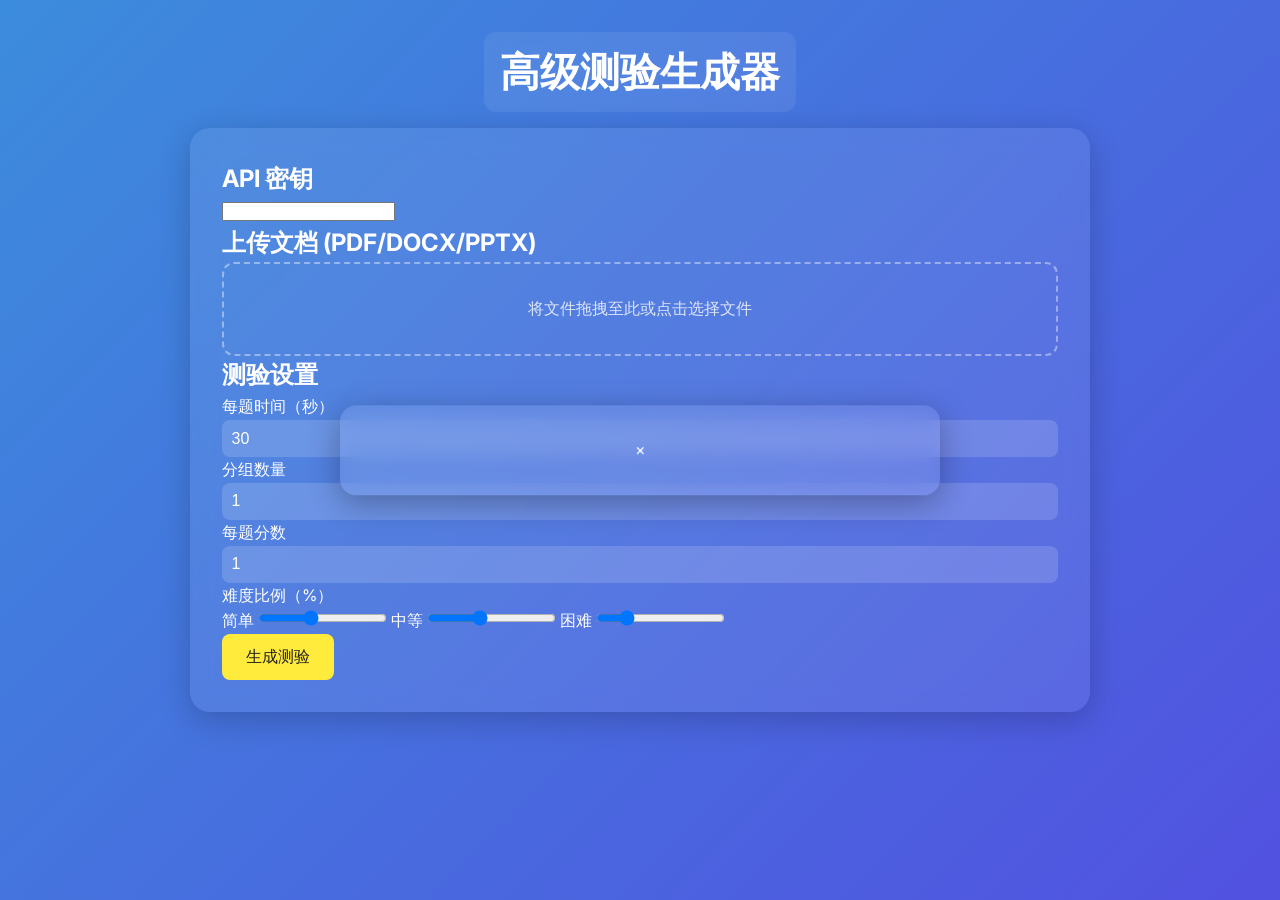
==== quiz-generator-html-zh/index.html @ 6f15cd2f "Add premium quiz generator template (English & Chinese)" ====
<!DOCTYPE html>
<html lang="zh-CN">
<head>
  <meta charset="UTF-8" />
  <meta name="viewport" content="width=device-width, initial-scale=1.0" />
  <title>高级测验生成器</title>
  <link rel="stylesheet" href="styles.css" />
  <!-- Google Font -->
  <link
    href="https://fonts.googleapis.com/css2?family=Inter:wght@400;600&display=swap"
    rel="stylesheet"
  />
</head>
<body>
  <header class="header">
    <h1>高级测验生成器</h1>
  </header>

  <main class="container">
    <!-- API Key 输入 -->
    <section class="card">
      <h2>API 密钥</h2>
      <input
        type="password"
        id="apiKey"
        placeholder="在此粘贴您的 OpenAI API Key"
        class="input"
      />
    </section>

    <!-- 文件上传区域 -->
    <section class="card" id="uploadSection">
      <h2>上传文档 (PDF/DOCX/PPTX)</h2>
      <div class="upload-area" id="uploadArea">
        <p>将文件拖拽至此或点击选择文件</p>
        <input type="file" id="fileInput" accept=".pdf,.docx,.pptx" hidden />
      </div>
    </section>

    <!-- 设定面板 -->
    <section class="card">
      <h2>测验设置</h2>
      <div class="settings-grid">
        <label>每题时间（秒）
          <input type="number" id="timeLimit" value="30" min="5" class="input" />
        </label>
        <label>分组数量
          <input type="number" id="groupCount" value="1" min="1" class="input" />
        </label>
        <label>每题分数
          <input type="number" id="marksPer" value="1" min="1" class="input" />
        </label>
        <label>难度比例（%）
          <div class="difficulty-sliders">
            <label>简单 <input type="range" id="easyPct" min="0" max="100" value="40" /></label>
            <label>中等 <input type="range" id="mediumPct" min="0" max="100" value="40" /></label>
            <label>困难 <input type="range" id="hardPct" min="0" max="100" value="20" /></label>
          </div>
        </label>
      </div>
    </section>

    <button id="generateBtn" class="btn primary">生成测验</button>

    <!-- 测验展示区 -->
    <section class="card" id="quizSection" style="display:none;">
      <h2>测验预览</h2>
      <div id="questionContainer"></div>
      <div class="nav-buttons">
        <button id="prevBtn" class="btn">上一题</button>
        <button id="nextBtn" class="btn">下一题</button>
        <button id="showAnswerBtn" class="btn secondary">查看说明</button>
      </div>
    </section>
  </main>

  <!-- 说明弹窗 -->
  <div id="explanationModal" class="modal">
    <div class="modal-content">
      <span class="close" id="closeModal">&times;</span>
      <p id="explanationText"></p>
      <audio id="explainAudio" src="assets/cute_cartoon.wav"></audio>
    </div>
  </div>

  <script src="script.js"></script>
</body>
</html>
---- quiz-generator-html-zh/styles.css ----
/* styles.css - Chinese version */

/* Global Styles */
@import url('https://fonts.googleapis.com/css2?family=Inter:wght@400;600&display=swap');

:root {
  --primary-hue: 210; /* cool blue */
  --gradient-start: hsl(var(--primary-hue), 70%, 55%);
  --gradient-end: hsl(calc(var(--primary-hue) + 30), 70%, 60%);
  --bg-color: rgba(255, 255, 255, 0.12);
  --glass-bg: rgba(255, 255, 255, 0.08);
  --text-color: #FFFFFF;
  --accent-color: #ffeb3b;
}

* {
  box-sizing: border-box;
  margin: 0;
  padding: 0;
}

body {
  font-family: 'Inter', sans-serif;
  background: linear-gradient(135deg, var(--gradient-start), var(--gradient-end));
  color: var(--text-color);
  line-height: 1.6;
  min-height: 100vh;
  display: flex;
  flex-direction: column;
  align-items: center;
  padding: 2rem;
}

h1 {
  font-size: 2.5rem;
  margin-bottom: 1rem;
  text-align: center;
  background: var(--glass-bg);
  backdrop-filter: blur(12px);
  padding: 0.5rem 1rem;
  border-radius: 12px;
}

.container {
  background: var(--glass-bg);
  backdrop-filter: blur(12px);
  border-radius: 20px;
  max-width: 900px;
  width: 100%;
  padding: 2rem;
  box-shadow: 0 8px 32px rgba(0,0,0,0.2);
}

.section {
  margin-bottom: 1.5rem;
}

.section label {
  display: block;
  margin-bottom: 0.5rem;
  font-weight: 600;
}

input[type="text"], input[type="number"], select, textarea {
  width: 100%;
  padding: 0.6rem;
  border: none;
  border-radius: 8px;
  background: rgba(255,255,255,0.15);
  color: var(--text-color);
  font-size: 1rem;
}

input::placeholder, textarea::placeholder {
  color: rgba(255,255,255,0.6);
}

button {
  background: var(--accent-color);
  color: #212121;
  border: none;
  border-radius: 8px;
  padding: 0.8rem 1.5rem;
  font-size: 1rem;
  cursor: pointer;
  transition: background 0.3s ease;
}

button:hover {
  background: #ffd54f;
}

.upload-area {
  border: 2px dashed rgba(255,255,255,0.4);
  border-radius: 12px;
  padding: 2rem;
  text-align: center;
  color: rgba(255,255,255,0.8);
  cursor: pointer;
}

.upload-area.dragover {
  background: rgba(255,255,255,0.1);
  border-color: var(--accent-color);
}

.quiz-card {
  background: var(--glass-bg);
  backdrop-filter: blur(10px);
  border-radius: 12px;
  padding: 1.5rem;
  margin-bottom: 1rem;
}

.timer {
  font-size: 1.2rem;
  font-weight: 600;
  color: var(--accent-color);
}

.modal {
  position: fixed;
  top: 50%;
  left: 50%;
  transform: translate(-50%, -50%);
  background: var(--glass-bg);
  backdrop-filter: blur(12px);
  padding: 2rem;
  border-radius: 16px;
  box-shadow: 0 8px 32px rgba(0,0,0,0.3);
  max-width: 600px;
  width: 90%;
  z-index: 1000;
  text-align: center;
}

.overlay {
  position: fixed;
  inset: 0;
  background: rgba(0,0,0,0.4);
  z-index: 999;
}

@media (max-width: 600px) {
  h1 {font-size: 2rem;}
  .container {padding: 1rem;}
}
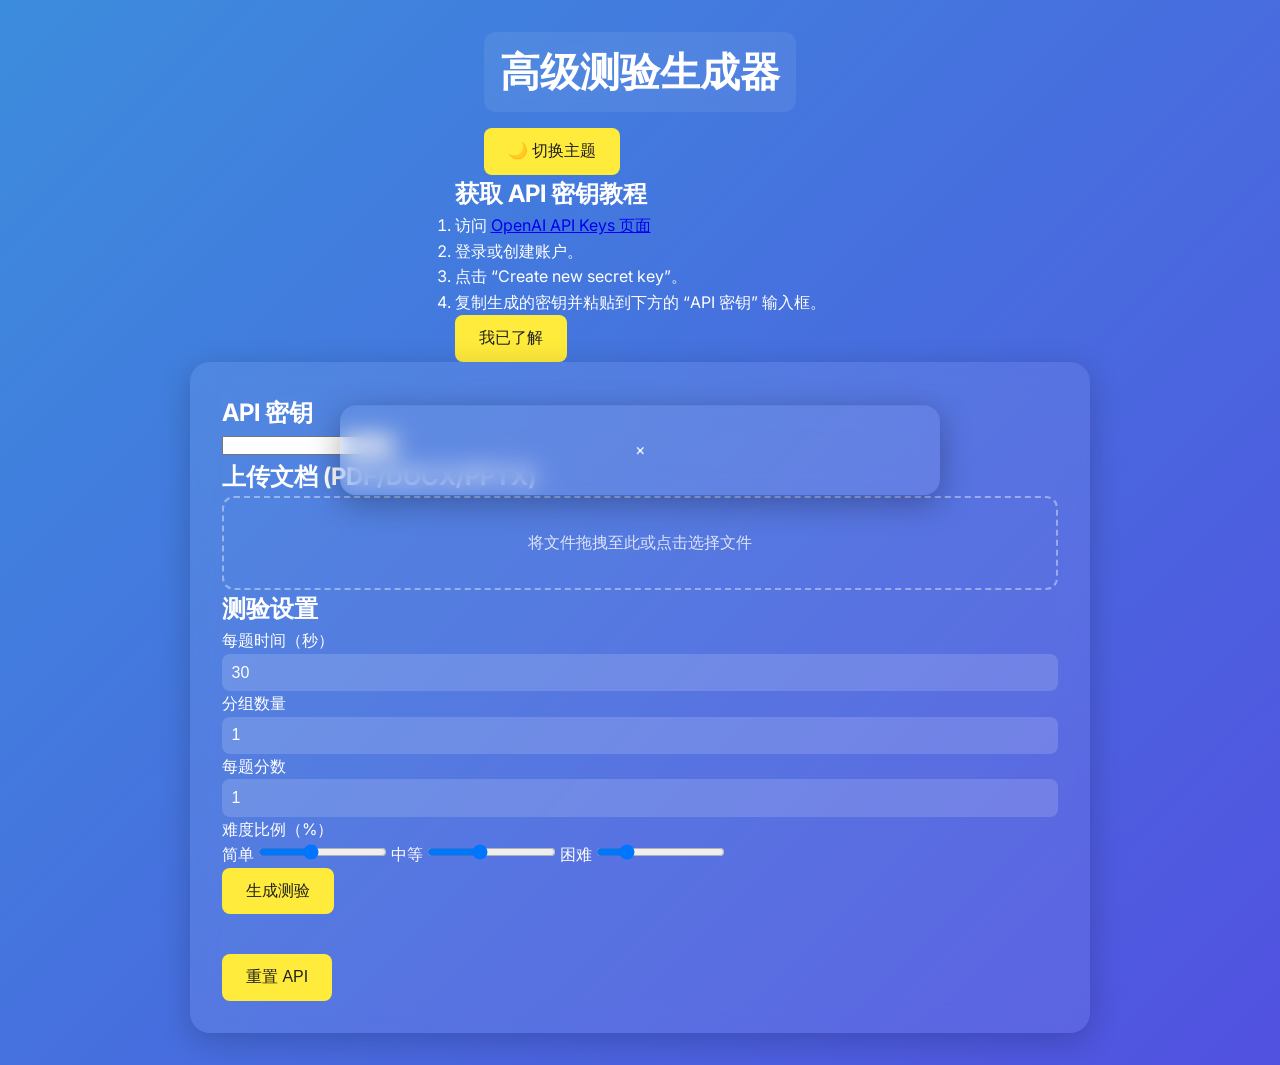
==== commit 7b6da3ed: "Finalize UI, fix renderQuestion duplication, add dark mode, timer, and API reset improvements" ====
--- a/quiz-generator-html-zh/index.html
+++ b/quiz-generator-html-zh/index.html
@@ -13,8 +13,22 @@
 </head>
 <body>
   <header class="header">
-    <h1>高级测验生成器</h1>
-  </header>
+  <h1>高级测验生成器</h1>
+  <button id="themeToggle" class="btn secondary" style="margin-left:auto;">🌙 切换主题</button>
+</header>
+
+
+
+<section class="card api-tutorial" id="apiTutorial">
+  <h2>获取 API 密钥教程</h2>
+  <ol>
+    <li>访问 <a href="https://platform.openai.com/account/api-keys" target="_blank">OpenAI API Keys 页面</a></li>
+    <li>登录或创建账户。</li>
+    <li>点击 “Create new secret key”。</li>
+    <li>复制生成的密钥并粘贴到下方的 “API 密钥” 输入框。</li>
+  </ol>
+  <button id="closeTutorial" class="btn secondary">我已了解</button>
+</section>
 
   <main class="container">
     <!-- API Key 输入 -->
@@ -58,9 +72,18 @@
           </div>
         </label>
       </div>
+      <button id="generateBtn" class="btn primary">生成测验</button>
     </section>
 
-    <button id="generateBtn" class="btn primary">生成测验</button>
+    <div class="progress-container" style="margin-top:1rem;">
+      <div class="progress-bar" id="progressBar" style="width:0%; height:8px; background:#ffeb3b; border-radius:4px;"></div>
+    </div>
+    <button id="resetApiBtn" class="btn secondary" style="margin-top:1rem;">重置 API</button>
+    <section class="card" id="resultSection" style="display:none;">
+      <h2>测验结果</h2>
+      <p id="resultText"></p>
+      <button id="closeResultBtn" class="btn secondary">关闭</button>
+    </section>
 
     <!-- 测验展示区 -->
     <section class="card" id="quizSection" style="display:none;">
